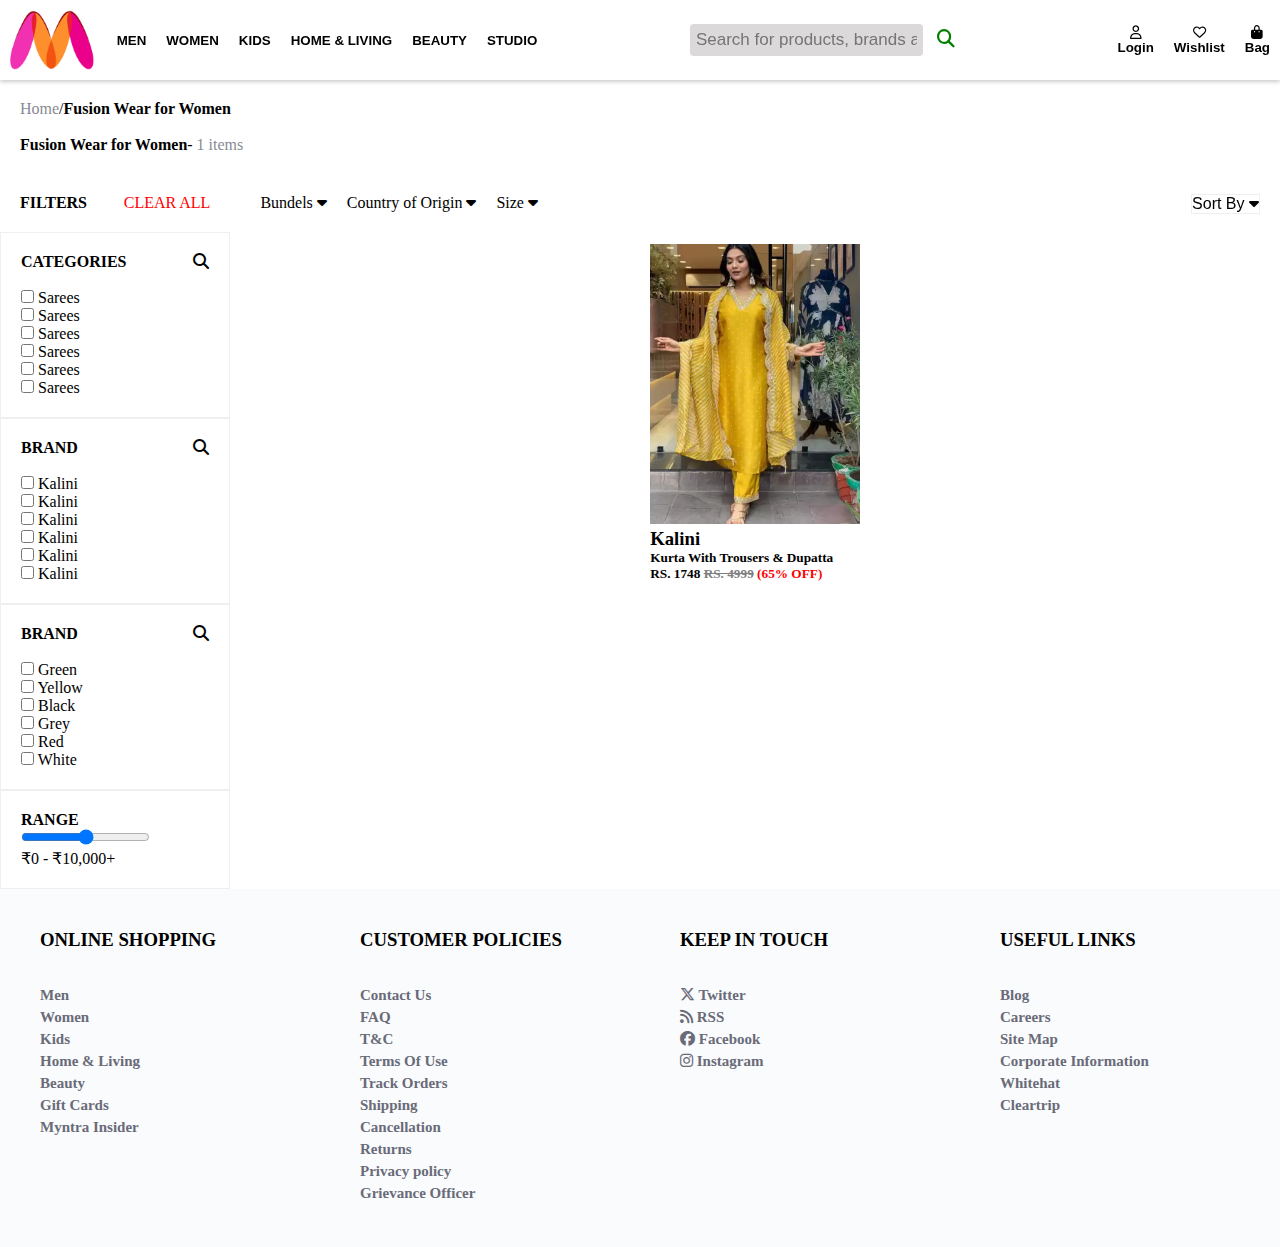
==== content.html @ 7fd1623e "content page added" ====
<!DOCTYPE html>
<html lang="en">

<head>
    <meta charset="UTF-8">
    <meta name="viewport" content="width=device-width, initial-scale=1.0">
    <link rel="stylesheet" href="styles.css">
    <link rel="stylesheet" href="contentpage.css">
    <link rel="stylesheet" href="https://cdnjs.cloudflare.com/ajax/libs/font-awesome/6.7.0/css/all.min.css">
    <title>Document</title>
</head>

<body>
    <div class="firstdiv">

        <div class="nav">
            <a href="index.html"><img src="images/myntra-1200x900.webp" height="100%"></a>
            <div class="nav2">
                <div class="navbuttons">
                    <a href="mens.html"><button class="btnnav">MEN</button></a>
                </div>
                <div class="navbuttons">
                    <a href="womens.html"><button class="btnnav">WOMEN</button></a>
                </div>
                <div class="navbuttons">
                    <a href="#"><button class="btnnav">KIDS</button></a>
                </div>
                <div class="navbuttons">
                    <a href="#"><button class="btnnav">HOME & LIVING</button></a>
                </div>
                <div class="navbuttons">
                    <a href="#"><button class="btnnav">BEAUTY</button></a>
                </div>
                <div class="navbuttons">
                    <a href="#"><button class="btnnav">STUDIO</button></a>
                </div>
            </div>
        </div>

        <!-- search bar right align -->
        <div class="search">
            <form action="#">
                <input type="text" placeholder="Search for products, brands and more" name="search">
                <button>
                    <i class="fa fa-search"></i>
                </button>
            </form>
        </div>
        <!-- search bar right align -->

        <div class="menu">
            <i class="fa-solid fa-bars"></i>

        </div>

        <div class="logo2">

            <div class="navbuttons">
                <a href="login.html"><button class="btnnav"><i class="fa-regular fa-user"></i><br>Login</button></a>
            </div>
            <div class="navbuttons">
                <a href="index.html"><button class="btnnav"><i class="fa-regular fa-heart"></i><br>Wishlist</button></a>
            </div>
            <div class="navbuttons">
                <a href="index.html"><button class="btnnav"><i class="fa-solid fa-bag-shopping"></i><br>Bag</button></a>
            </div>

        </div>
    </div>

    <div class="content2div">
        <span>Home</span>/<b>Fusion Wear for Women</b><br><br>
        <b>Fusion Wear for Women</b>-<span> 1 items</span>
    </div>

    <div class="respdiv">
        <div class="sort">SORT<i class="fa-solid fa-caret-down"></i></div>
        <div class="filter">FILTERS<i class="fa-solid fa-caret-down"></i></div>
    </div>


    <div class="content3div">
        <div class="leftside">
            <div class="leftside1">
                <div><B>FILTERS</B></div>
                <div style="color: RED;">CLEAR ALL</div>
            </div>
            <div class="leftside2">
                <div style="float: left;"><B>CATEGORIES</B></div>
                <div style="float: right;" class="searchicon"><i class="fa-solid fa-magnifying-glass"
                        id="iconsearch"></i></div>

                <br>
                <br>
                <input type="checkbox" name="" id=""><label> Sarees</label><br>
                <input type="checkbox" name="" id=""><label> Sarees</label><br>
                <input type="checkbox" name="" id=""><label> Sarees</label><br>
                <input type="checkbox" name="" id=""><label> Sarees</label><br>
                <input type="checkbox" name="" id=""><label> Sarees</label><br>
                <input type="checkbox" name="" id=""><label> Sarees</label><br>
            </div>
            <div class="leftside2">
                <div style="float: left;"><B>BRAND</B></div>
                <div style="float: right;" class="searchicon"><i class="fa-solid fa-magnifying-glass"
                        id="iconsearch"></i></div>

                <br>
                <br>
                <input type="checkbox" name="" id=""><label> Kalini</label><br>
                <input type="checkbox" name="" id=""><label> Kalini</label><br>
                <input type="checkbox" name="" id=""><label> Kalini</label><br>
                <input type="checkbox" name="" id=""><label> Kalini</label><br>
                <input type="checkbox" name="" id=""><label> Kalini</label><br>
                <input type="checkbox" name="" id=""><label> Kalini</label><br>
            </div>

            <div class="leftside2">
                <div style="float: left;"><B>BRAND</B></div>
                <div style="float: right;" class="searchicon"><i class="fa-solid fa-magnifying-glass"
                        id="iconsearch"></i></div>

                <br>
                <br>
                <input type="checkbox" name="" id=""><label> Green</label><br>
                <input type="checkbox" name="" id=""><label> Yellow</label><br>
                <input type="checkbox" name="" id=""><label> Black</label><br>
                <input type="checkbox" name="" id=""><label> Grey</label><br>
                <input type="checkbox" name="" id=""><label> Red</label><br>
                <input type="checkbox" name="" id=""><label> White</label><br>
            </div>

            <div class="leftside2">
                <div style="float: left;"><B>RANGE</B></div>
                <div style="float: right;" class="searchicon">
                </div>
                <br>
                <input type="range" name="" id="">
                <br>
                ₹0 - ₹10,000+

            </div>


        </div>
        <div class="rightside">
            <div class="rightside1">
                <div class="rightside1in">
                    <div>Bundels <i class="fa-solid fa-caret-down"></i></div>
                    <div>Country of Origin <i class="fa-solid fa-caret-down"></i></div>
                    <div>Size <i class="fa-solid fa-caret-down"></i></div>
                </div>
                <div class="dropdown">

                    <button class="dropbtn">Sort By <i class="fa-solid fa-caret-down"></i></button>
                    <div class="dropdown-content">
                        <a href="#">Link 1</a>
                        <a href="#">Link 2</a>
                        <a href="#">Link 3</a>
                    </div>

                </div>
            </div>
            <div class="rightsidephotocard">
                <a href="" style="text-decoration: none;">
                    <div class="rphotocard">
                        <div class="rpcimg">
                            <img style="height: 100% ;width: 100%;" src="images/womendress.webp">
                        </div>
                        <div class="rpctext">

                            <h3>Kalini</h3>
                            <!-- <br> -->
                            <h5>Kurta With Trousers & Dupatta</h5>
                            <h5><b>RS. 1748</b> <del>RS. 4999</del> <span>(65% OFF)</span></h5>


                        </div>

                    </div>
                </a>




            </div>
        </div>
    </div>

    <div class="footer">


        <div class="footblock">
            <h3>ONLINE SHOPPING</h3><br><br>



            <h4>Men</h4>
            <h4>Women</h4>
            <h4>Kids</h4>
            <h4>Home & Living</h4>
            <h4>Beauty</h4>
            <h4>Gift Cards</h4>
            <h4> Myntra Insider</h4>
        </div>
        <div class="footblock">
            <h3>CUSTOMER POLICIES</h3><br><br>


            <h4>Contact Us</h4>
            <h4>FAQ</h4>
            <h4>T&C</h4>
            <h4>Terms Of Use</h4>
            <h4>Track Orders</h4>
            <h4>Shipping</h4>
            <h4>Cancellation</h4>
            <h4>Returns</h4>
            <h4>Privacy policy</h4>
            <h4>Grievance Officer</h4>
        </div>
        <div class="footblock" id="social">
            <h3>KEEP IN TOUCH</h3><br><br>

            <h4>
                <div class="i1"><i class="fa-brands fa-x-twitter"></i> Twitter</div>
            </h4>
            <h4>
                <div class="i1"><i class="fa-solid fa-rss"></i> RSS</div>
            </h4>
            <h4>
                <div class="i1"><i class="fa-brands fa-facebook"></i> Facebook</div>
            </h4>
            <h4>
                <div class="i1"><i class="fa-brands fa-instagram"></i> Instagram</div>
            </h4>
        </div>

        <div class="footblock">
            <h3>USEFUL LINKS</h3><br><br>


            <h4>Blog</h4>
            <h4>Careers</h4>
            <h4>Site Map</h4>
            <h4>Corporate Information</h4>
            <h4>Whitehat</h4>
            <h4>Cleartrip</h4>
        </div>


    </div>

</body>

</html>
---- styles.css ----
* {
    margin: 0%;
    padding: 0%;
    box-sizing: border-box;
}

.firstdiv {
    display: flex;
    height: 80px;
    width: auto;
    background-color: rgb(255, 255, 255);
    box-shadow: 0 2px 4px 0 rgba(0, 0, 0, .2);
    position: sticky;
    justify-content: space-between;
    top: 0px;
}

/* .logo {
    width: 90px;
    text-align: center;
    align-content: center;

} */

/* .logo img {
    height: 100%;
    padding: 10px;
    margin-left: 10px;
} */

.menu{
    display: none;
}
.nav {
    /* margin-left: 20px; */
    display: flex;
    flex-wrap: nowrap;
}

.nav2 {
    /* margin-left: 20px; */
    display: flex;
    flex-wrap: nowrap;
}

.navbuttons {
    background-color: rgb(255, 255, 255);
    height: 60px;
    width: auto;
    margin: 10px;

}

.btnnav {
    height: 100%;
    width: 100%;
    border: 0px;
    background-color: rgb(255, 255, 255);
    font-weight: bold;
}

.search {
    /* flex-grow: 1; */
    display: flex;
    /* justify-content: flex-start; */
    align-items: center;
    /* margin-left: 50px; */
    flex-wrap: nowrap;
}

.search input[type="text"] {

    padding: 6px;
    /* margin-right: 10px; */
    border: none;
    font-size: 17px;
    border-radius: 4px;
    background-color: rgb(219, 217, 217);
}

.search button {
    padding: 6px 10px;
    background: white;
    color: green;
    border: none;
    cursor: pointer;
    border-radius: 4px;
}

.search button i {
    font-size: 18px;
}

.search button:hover {
    background: darkgreen;
    color: white;
}

.logo2 {
    /* margin-left: 20px; */
    display: flex;
    /* justify-content: flex-end; */
    align-items: center;
    flex-wrap: nowrap;
}

.seconddiv {
    /* height: 300px; */
    width: 100%;
    background-color: rgb(255, 255, 255);
    padding-top: 40px;
    padding-left: 50px;
    padding-right: 50px;
    padding-bottom: 0px;
}

.thirddiv {
    display: flex;
    width: 100%;
}

.maincard {
    display: flex;
    padding-top: 40px;
    padding-left: 50px;
    padding-right: 50px;
    padding-bottom: 0px;
    flex-wrap: wrap;
    justify-content: center;

}

.photocard {
    border-color: brown;
    border-style: solid;
    /* height: 300px; */
    width: 200px;
    background-color: aquamarine;

    margin: 10px;

}

.photocard .pcimg {
    height: 200px;
    width: 100%;
    background-color: rgb(232 222 200);
    padding: 5px;
}

.pctext {

    height: 100px;
    width: 100%;
    background-color: rgb(232 222 200);
    text-align: center;
    color: brown;

}

.secondlast {
    margin-top: 40px;
    margin-bottom: 40px;
}

.footer {
    /* height: 400px; */
    display: flex;
    background-color: #FAFBFC;
}

.footblock {

    margin: 40px;
    width: 25%;
    background-color: #FAFBFC;
}

.footer .footblock h4 {
    color: #696b79;
    display: block;
    font-size: 15px;
    text-decoration: none;
    padding-bottom: 5px;
    cursor: pointer;
    line-height: normal;
}

html {
    scroll-behavior: smooth;
}

#child1 {
    position: fixed;
    bottom: 25px;
    right: 25px;
    height: 50px;
    width: 50px;
    text-align: center;
    border-radius: 50%;
    align-content: center;
    background-color: #1d85fc;
    color: white;

}







@media screen and (max-width:999px) {
    .nav2 {
        display: none;
    }

    .search {
        display: none;
    }
    .menu{
        display: block;
        justify-self: center;
        align-self: center;
    }
    .maincard {
        display: flex;
        padding-top: 0px;
        padding-left: 0px;
        padding-right: 0px;
        padding-bottom: 0px;

        justify-content: center;
        align-items: center;

    }

    .footblock {

        margin: 40px;
        width: 100%;
        background-color: #FAFBFC;
        text-align: center;
    }

    .footer {
        display: flex;
        flex-direction: column;
        justify-content: center;
        align-items: center;
    }




}

@media screen and (max-width:1048px) {
    .maincard {
        display: flex;
        flex-wrap: wrap;
    }


}
---- contentpage.css ----
/* content page */
.content2div {
    /* height: 150px; */
    width: 100%;
    background-color: rgb(255, 255, 255);
    padding: 20px;
}

.content2div span {
    color: #878b94;

}

.content3div {
    display: flex;
    /* height:1000px; */
}

.leftside {
    height: 100%;
    width: 18%;
    background-color: rgb(255, 255, 255);
}

.rightside {

    width: 82%;
    /* background-color: brown; */


}


.leftside1 {
    padding: 20PX;
    display: flex;
    justify-content: space-between;
    align-items: center;
}

.leftside2 {
    padding: 20PX;
    /* display: flex; */
    border: 1px solid;
    border-color: #efefef;
    /* justify-content: space-between; */
}


.rightside1 {
    display: flex;
    justify-content: space-between;
    align-content: center;
    padding: 20PX;
    background-color: white;
    border-color: #efefef;
}

.rightside1in {
    display: flex;


}

.rightside1in div {
    margin-left: 10px;
    margin-right: 10px;
}

.rightsidephotocard {
    display: flex;
    /* justify-content: center; */
    /* display: flex; */
    /* padding-top: 40px; */
    /* padding-left: 50px; */
    /* padding-right: 50px; */
    /* padding-bottom: 0px; */
    flex-wrap: wrap;
    justify-content: center;

}

.rpctext {
    color: black;
}

.rpctext del {
    color: grey;

}

.rpctext span {
    color: red;
}


.rphotocard {
    /* border-color: brown;
    border-style: solid; */
    /* height: 300px; */
    width: 210px;
    background-color: rgb(255, 255, 255);

    margin: 10px;

}

.rphotocard .pcimg {
    /* height: 200px; */
    width: 100%;
    background-color: rgb(232 222 200);
    /* padding: 5px; */
}

.rpctext {

    /* height: 100px; */
    width: 100%;
    background-color: rgb(255, 255, 255);
    /* text-align: center; */
    /* color: brown; */

}

.dropbtn {
    background-color: #ffffff;

    /* padding: 16px; */
    font-size: 16px;
    border: none;
    cursor: pointer;
}

.dropdown {
    position: relative;
    display: inline-block;
    border: 1px solid;
    border-color: #efefef;

}

.dropdown-content {
    display: none;
    position: absolute;
    background-color: #f9f9f9;
    min-width: 160px;
    box-shadow: 0px 8px 16px 0px rgba(0, 0, 0, 0.2);
    z-index: 1;
}

.dropdown-content a {
    color: black;
    padding: 12px 16px;
    text-decoration: none;
    display: block;
}

.dropdown-content a:hover {
    background-color: #f1f1f1
}

.dropdown:hover .dropdown-content {
    display: block;
}

.dropdown:hover .dropbtn {
    background-color: #cac8c8;
}

.respdiv {
    display: none;
}

@media screen and (max-width:999px) {

    .respdiv {
        display: flex;
        align-items: center;
        justify-content: center;
    }

    .sort {
        width: 50%;
        /* text-align: center; */
        border: 1px solid;
        border-color: #efefef;

        display: flex;
        height: 40px;

        justify-content: center;

        align-items: center;

    }

    .filter {
        width: 50%;
        text-align: center;
        border: 1px solid;
        border-color: #efefef;
        display: flex;
        height: 40px;

        justify-content: center;

        align-items: center;
    }

    .content3div {
        flex-direction: column;
        justify-content: center;
        align-items: center;
    }

    .leftside {
        display: none;
    }

    .rightside1 {
        display: none;
    }
}




/* content page end */
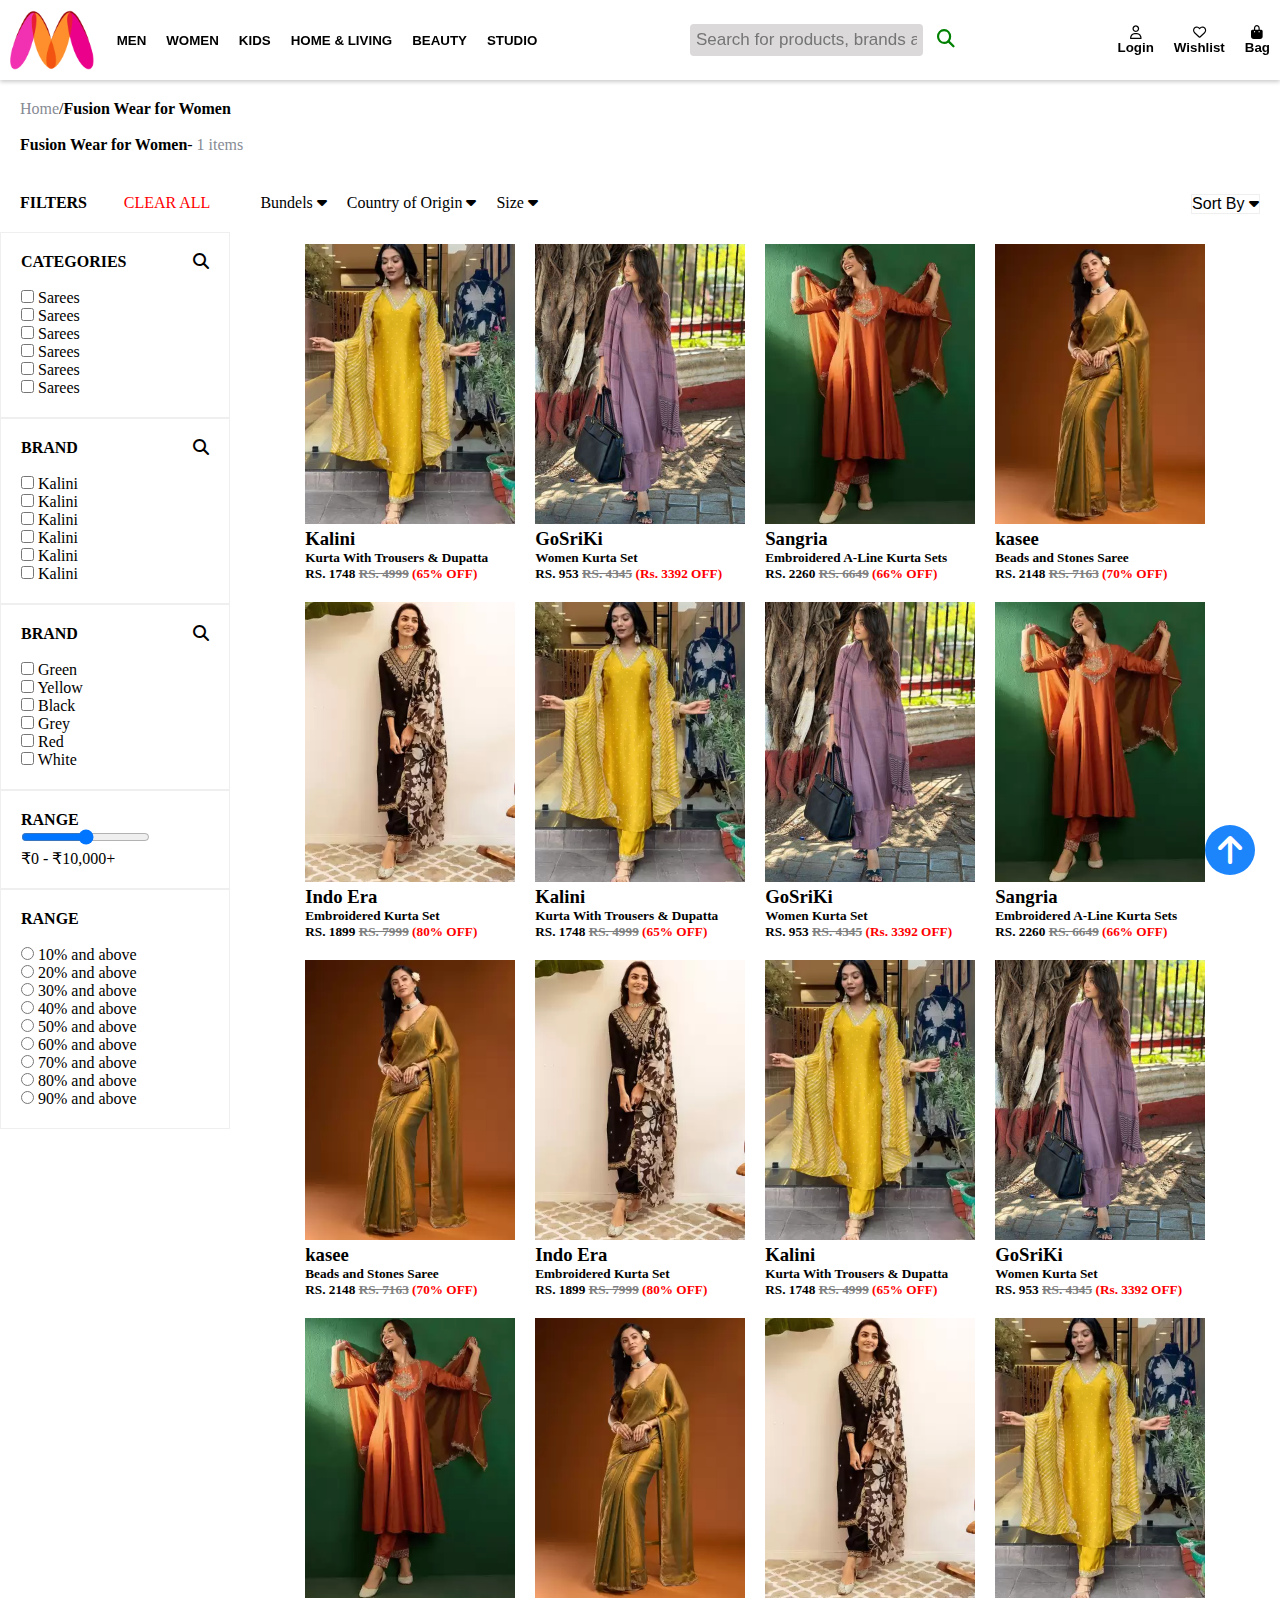
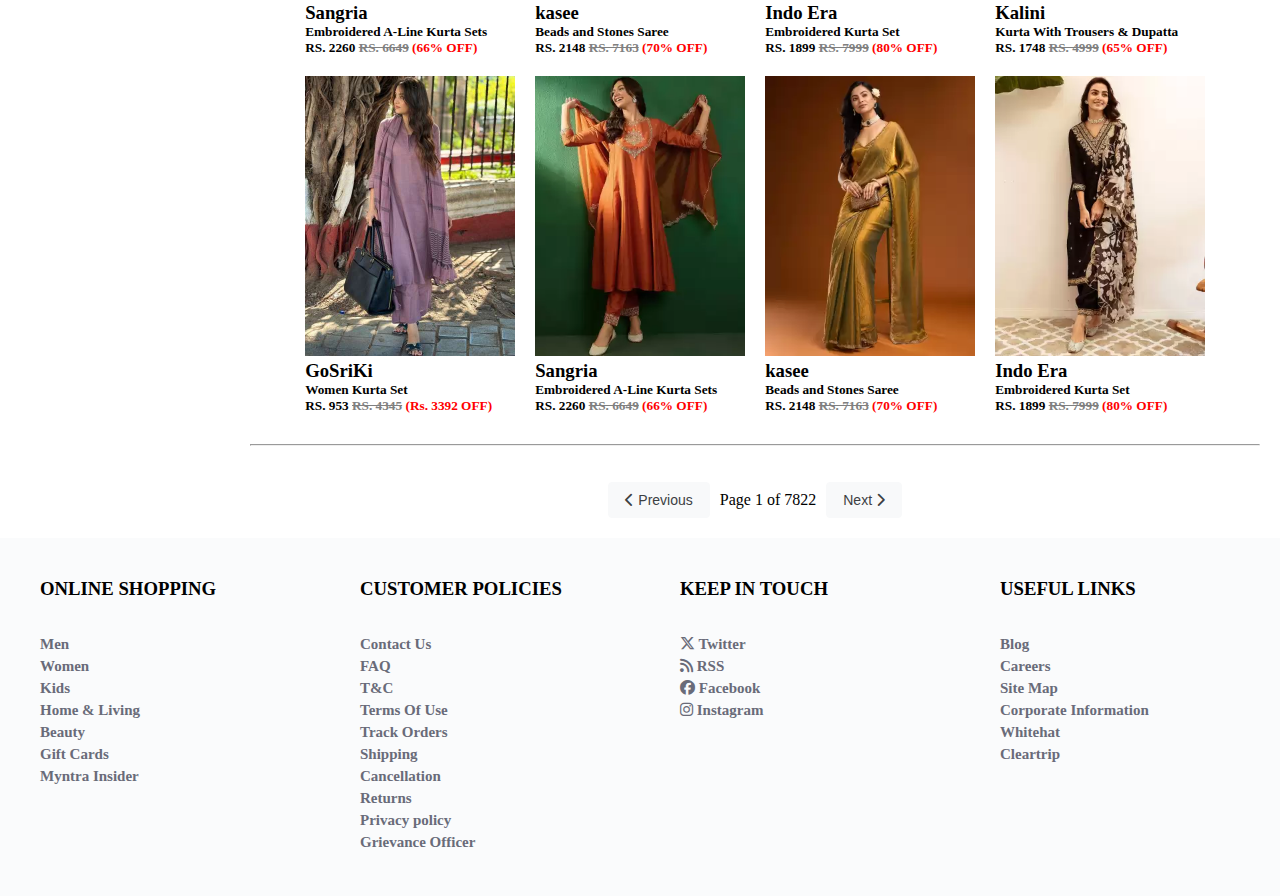
==== commit 0e6b62af: "finalpage" ====
--- a/content.html
+++ b/content.html
@@ -140,6 +140,24 @@
 
             </div>
 
+            <div class="leftside2">
+                <div style="float: left;"><B>RANGE</B></div>
+                <div style="float: right;" class="searchicon">
+                </div>
+                <br>               
+                <br>
+               <input type="radio" name="checkbox" id=""><label> 10% and above</label><br>
+               <input type="radio" name="checkbox" id=""><label> 20% and above</label><br>
+               <input type="radio" name="checkbox" id=""><label> 30% and above</label><br>
+               <input type="radio" name="checkbox" id=""><label> 40% and above</label><br>
+               <input type="radio" name="checkbox" id=""><label> 50% and above</label><br>
+               <input type="radio" name="checkbox" id=""><label> 60% and above</label><br>
+               <input type="radio" name="checkbox" id=""><label> 70% and above</label><br>
+               <input type="radio" name="checkbox" id=""><label> 80% and above</label><br>
+               <input type="radio" name="checkbox" id=""><label> 90% and above</label><br>
+
+            </div>
+
 
         </div>
         <div class="rightside">
@@ -161,7 +179,7 @@
                 </div>
             </div>
             <div class="rightsidephotocard">
-                <a href="" style="text-decoration: none;">
+                <a href="finalpage.html" style="text-decoration: none;">
                     <div class="rphotocard">
                         <div class="rpcimg">
                             <img style="height: 100% ;width: 100%;" src="images/womendress.webp">
@@ -179,10 +197,373 @@
                     </div>
                 </a>
 
-
-
-
-            </div>
+                <a href="finalpage.html" style="text-decoration: none;">
+                    <div class="rphotocard">
+                        <div class="rpcimg">
+                            <img style="height: 100% ;width: 100%;" src="images/female1.jpg">
+                        </div>
+                        <div class="rpctext">
+
+                            <h3>GoSriKi</h3>
+                            <!-- <br> -->
+                            <h5>Women Kurta Set</h5>
+                            <h5><b>RS. 953</b> <del>RS. 4345</del> <span>(Rs. 3392 OFF)</span></h5>
+
+
+                        </div>
+
+                    </div>
+                </a>
+
+                <a href="finalpage.html" style="text-decoration: none;">
+                    <div class="rphotocard">
+                        <div class="rpcimg">
+                            <img style="height: 100% ;width: 100%;" src="images/female2.webp">
+                        </div>
+                        <div class="rpctext">
+
+                            <h3>Sangria</h3>
+                            <!-- <br> -->
+                            <h5>Embroidered A-Line Kurta Sets</h5>
+                            <h5><b>RS. 2260</b> <del>RS. 6649</del> <span>(66% OFF)</span></h5>
+
+
+                        </div>
+
+                    </div>
+                </a>
+
+                <a href="finalpage.html" style="text-decoration: none;">
+                    <div class="rphotocard">
+                        <div class="rpcimg">
+                            <img style="height: 100% ;width: 100%;" src="images/female3.webp">
+                        </div>
+                        <div class="rpctext">
+
+                            <h3>kasee</h3>
+                            <!-- <br> -->
+                            <h5>Beads and Stones Saree</h5>
+                            <h5><b>RS. 2148</b> <del>RS. 7163</del> <span>(70% OFF)</span></h5>
+
+
+                        </div>
+
+                    </div>
+                </a>
+
+                <a href="finalpage.html" style="text-decoration: none;">
+                    <div class="rphotocard">
+                        <div class="rpcimg">
+                            <img style="height: 100% ;width: 100%;" src="images/female4.webp">
+                        </div>
+                        <div class="rpctext">
+
+                            <h3>Indo Era</h3>
+                            <!-- <br> -->
+                            <h5>Embroidered Kurta Set</h5>
+                            <h5><b>RS. 1899</b> <del>RS. 7999</del> <span>(80% OFF)</span></h5>
+
+
+                        </div>
+
+                    </div>
+                </a>
+
+                <!-- repeat -->
+                <a href="" style="text-decoration: none;">
+                    <div class="rphotocard">
+                        <div class="rpcimg">
+                            <img style="height: 100% ;width: 100%;" src="images/womendress.webp">
+                        </div>
+                        <div class="rpctext">
+
+                            <h3>Kalini</h3>
+                            <!-- <br> -->
+                            <h5>Kurta With Trousers & Dupatta</h5>
+                            <h5><b>RS. 1748</b> <del>RS. 4999</del> <span>(65% OFF)</span></h5>
+
+
+                        </div>
+
+                    </div>
+                </a>
+
+                <a href="" style="text-decoration: none;">
+                    <div class="rphotocard">
+                        <div class="rpcimg">
+                            <img style="height: 100% ;width: 100%;" src="images/female1.jpg">
+                        </div>
+                        <div class="rpctext">
+
+                            <h3>GoSriKi</h3>
+                            <!-- <br> -->
+                            <h5>Women Kurta Set</h5>
+                            <h5><b>RS. 953</b> <del>RS. 4345</del> <span>(Rs. 3392 OFF)</span></h5>
+
+
+                        </div>
+
+                    </div>
+                </a>
+
+                <a href="" style="text-decoration: none;">
+                    <div class="rphotocard">
+                        <div class="rpcimg">
+                            <img style="height: 100% ;width: 100%;" src="images/female2.webp">
+                        </div>
+                        <div class="rpctext">
+
+                            <h3>Sangria</h3>
+                            <!-- <br> -->
+                            <h5>Embroidered A-Line Kurta Sets</h5>
+                            <h5><b>RS. 2260</b> <del>RS. 6649</del> <span>(66% OFF)</span></h5>
+
+
+                        </div>
+
+                    </div>
+                </a>
+
+                <a href="" style="text-decoration: none;">
+                    <div class="rphotocard">
+                        <div class="rpcimg">
+                            <img style="height: 100% ;width: 100%;" src="images/female3.webp">
+                        </div>
+                        <div class="rpctext">
+
+                            <h3>kasee</h3>
+                            <!-- <br> -->
+                            <h5>Beads and Stones Saree</h5>
+                            <h5><b>RS. 2148</b> <del>RS. 7163</del> <span>(70% OFF)</span></h5>
+
+
+                        </div>
+
+                    </div>
+                </a>
+
+                <a href="" style="text-decoration: none;">
+                    <div class="rphotocard">
+                        <div class="rpcimg">
+                            <img style="height: 100% ;width: 100%;" src="images/female4.webp">
+                        </div>
+                        <div class="rpctext">
+
+                            <h3>Indo Era</h3>
+                            <!-- <br> -->
+                            <h5>Embroidered Kurta Set</h5>
+                            <h5><b>RS. 1899</b> <del>RS. 7999</del> <span>(80% OFF)</span></h5>
+
+
+                        </div>
+
+                    </div>
+                </a>
+
+                <!-- repeat -->
+                <a href="" style="text-decoration: none;">
+                    <div class="rphotocard">
+                        <div class="rpcimg">
+                            <img style="height: 100% ;width: 100%;" src="images/womendress.webp">
+                        </div>
+                        <div class="rpctext">
+
+                            <h3>Kalini</h3>
+                            <!-- <br> -->
+                            <h5>Kurta With Trousers & Dupatta</h5>
+                            <h5><b>RS. 1748</b> <del>RS. 4999</del> <span>(65% OFF)</span></h5>
+
+
+                        </div>
+
+                    </div>
+                </a>
+
+                <a href="" style="text-decoration: none;">
+                    <div class="rphotocard">
+                        <div class="rpcimg">
+                            <img style="height: 100% ;width: 100%;" src="images/female1.jpg">
+                        </div>
+                        <div class="rpctext">
+
+                            <h3>GoSriKi</h3>
+                            <!-- <br> -->
+                            <h5>Women Kurta Set</h5>
+                            <h5><b>RS. 953</b> <del>RS. 4345</del> <span>(Rs. 3392 OFF)</span></h5>
+
+
+                        </div>
+
+                    </div>
+                </a>
+
+                <a href="" style="text-decoration: none;">
+                    <div class="rphotocard">
+                        <div class="rpcimg">
+                            <img style="height: 100% ;width: 100%;" src="images/female2.webp">
+                        </div>
+                        <div class="rpctext">
+
+                            <h3>Sangria</h3>
+                            <!-- <br> -->
+                            <h5>Embroidered A-Line Kurta Sets</h5>
+                            <h5><b>RS. 2260</b> <del>RS. 6649</del> <span>(66% OFF)</span></h5>
+
+
+                        </div>
+
+                    </div>
+                </a>
+
+                <a href="" style="text-decoration: none;">
+                    <div class="rphotocard">
+                        <div class="rpcimg">
+                            <img style="height: 100% ;width: 100%;" src="images/female3.webp">
+                        </div>
+                        <div class="rpctext">
+
+                            <h3>kasee</h3>
+                            <!-- <br> -->
+                            <h5>Beads and Stones Saree</h5>
+                            <h5><b>RS. 2148</b> <del>RS. 7163</del> <span>(70% OFF)</span></h5>
+
+
+                        </div>
+
+                    </div>
+                </a>
+
+                <a href="" style="text-decoration: none;">
+                    <div class="rphotocard">
+                        <div class="rpcimg">
+                            <img style="height: 100% ;width: 100%;" src="images/female4.webp">
+                        </div>
+                        <div class="rpctext">
+
+                            <h3>Indo Era</h3>
+                            <!-- <br> -->
+                            <h5>Embroidered Kurta Set</h5>
+                            <h5><b>RS. 1899</b> <del>RS. 7999</del> <span>(80% OFF)</span></h5>
+
+
+                        </div>
+
+                    </div>
+                </a>
+
+                <!-- repeat -->
+                <a href="" style="text-decoration: none;">
+                    <div class="rphotocard">
+                        <div class="rpcimg">
+                            <img style="height: 100% ;width: 100%;" src="images/womendress.webp">
+                        </div>
+                        <div class="rpctext">
+
+                            <h3>Kalini</h3>
+                            <!-- <br> -->
+                            <h5>Kurta With Trousers & Dupatta</h5>
+                            <h5><b>RS. 1748</b> <del>RS. 4999</del> <span>(65% OFF)</span></h5>
+
+
+                        </div>
+
+                    </div>
+                </a>
+
+                <a href="" style="text-decoration: none;">
+                    <div class="rphotocard">
+                        <div class="rpcimg">
+                            <img style="height: 100% ;width: 100%;" src="images/female1.jpg">
+                        </div>
+                        <div class="rpctext">
+
+                            <h3>GoSriKi</h3>
+                            <!-- <br> -->
+                            <h5>Women Kurta Set</h5>
+                            <h5><b>RS. 953</b> <del>RS. 4345</del> <span>(Rs. 3392 OFF)</span></h5>
+
+
+                        </div>
+
+                    </div>
+                </a>
+
+                <a href="" style="text-decoration: none;">
+                    <div class="rphotocard">
+                        <div class="rpcimg">
+                            <img style="height: 100% ;width: 100%;" src="images/female2.webp">
+                        </div>
+                        <div class="rpctext">
+
+                            <h3>Sangria</h3>
+                            <!-- <br> -->
+                            <h5>Embroidered A-Line Kurta Sets</h5>
+                            <h5><b>RS. 2260</b> <del>RS. 6649</del> <span>(66% OFF)</span></h5>
+
+
+                        </div>
+
+                    </div>
+                </a>
+
+                <a href="" style="text-decoration: none;">
+                    <div class="rphotocard">
+                        <div class="rpcimg">
+                            <img style="height: 100% ;width: 100%;" src="images/female3.webp">
+                        </div>
+                        <div class="rpctext">
+
+                            <h3>kasee</h3>
+                            <!-- <br> -->
+                            <h5>Beads and Stones Saree</h5>
+                            <h5><b>RS. 2148</b> <del>RS. 7163</del> <span>(70% OFF)</span></h5>
+
+
+                        </div>
+
+                    </div>
+                </a>
+
+                <a href="" style="text-decoration: none;">
+                    <div class="rphotocard">
+                        <div class="rpcimg">
+                            <img style="height: 100% ;width: 100%;" src="images/female4.webp">
+                        </div>
+                        <div class="rpctext">
+
+                            <h3>Indo Era</h3>
+                            <!-- <br> -->
+                            <h5>Embroidered Kurta Set</h5>
+                            <h5><b>RS. 1899</b> <del>RS. 7999</del> <span>(80% OFF)</span></h5>
+
+
+                        </div>
+
+                    </div>
+                </a>
+
+                <!-- repeat -->
+
+            </div>
+
+
+            <!--photocardend  -->
+
+            <div class="rightsideend">
+                
+                <hr>
+                <br>
+                <br>
+                <div class="rightsidenavbuttons">
+                    <button><i class="fa-solid fa-chevron-left"></i> Previous</button>
+                    <div>
+                        Page 1 of 7822
+                    </div>
+                    <button>Next <i class="fa-solid fa-chevron-right"></i></button>
+                </div>
+
+            </div>
+
         </div>
     </div>
 
@@ -248,7 +629,9 @@
 
 
     </div>
-
+    <a href="#top">
+        <div class="child" id="child1"><i class="fa-solid fa-2x fa-arrow-up"></i></div>
+    </a>
 </body>
 
 </html>--- a/styles.css
+++ b/styles.css
@@ -13,6 +13,7 @@
     position: sticky;
     justify-content: space-between;
     top: 0px;
+    z-index: 2;
 }
 
 /* .logo {
--- a/contentpage.css
+++ b/contentpage.css
@@ -77,8 +77,14 @@
     /* padding-bottom: 0px; */
     flex-wrap: wrap;
     justify-content: center;
-
-}
+    /* height: 150vh;
+    overflow: scroll; */
+
+}
+
+/* .rightsidephotocard::-webkit-scrollbar{
+    width: 0px;
+} */
 
 .rpctext {
     color: black;
@@ -121,6 +127,62 @@
     /* color: brown; */
 
 }
+
+
+.rightsideend{
+    padding: 20PX;
+}
+
+
+.rightsideend hr{
+    color: #efefef !important;
+}
+
+.rightsidenavbuttons{
+    display: flex;
+    justify-content: center;
+   
+}
+
+.rightsidenavbuttons div{
+    display: flex;
+    align-items: center;
+    justify-content: center;
+} 
+
+.rightsidenavbuttons button{
+    margin-left: 10px;
+    margin-right: 10px;
+    background-color: #f8f9fa;
+    border: 1px solid #f8f9fa;
+    border-radius: 4px;
+    color: #3c4043;
+    cursor: pointer;
+    font-family: arial,sans-serif;
+    font-size: 14px;
+    height: 36px;
+    line-height: 27px;
+    min-width: 54px;
+    padding: 0 16px;
+    text-align: center;
+    user-select: none;
+    -webkit-user-select: none;
+    touch-action: manipulation;
+    white-space: pre;
+  
+}
+
+
+.rightsidenavbuttons button:hover {
+    border-color: #dadce0;
+    box-shadow: rgba(0, 0, 0, .1) 0 1px 1px;
+    color: #202124;
+  }
+  
+  .rightsidenavbuttons button:focus {
+    border-color: #4285f4;
+    outline: none;
+  }
 
 .dropbtn {
     background-color: #ffffff;
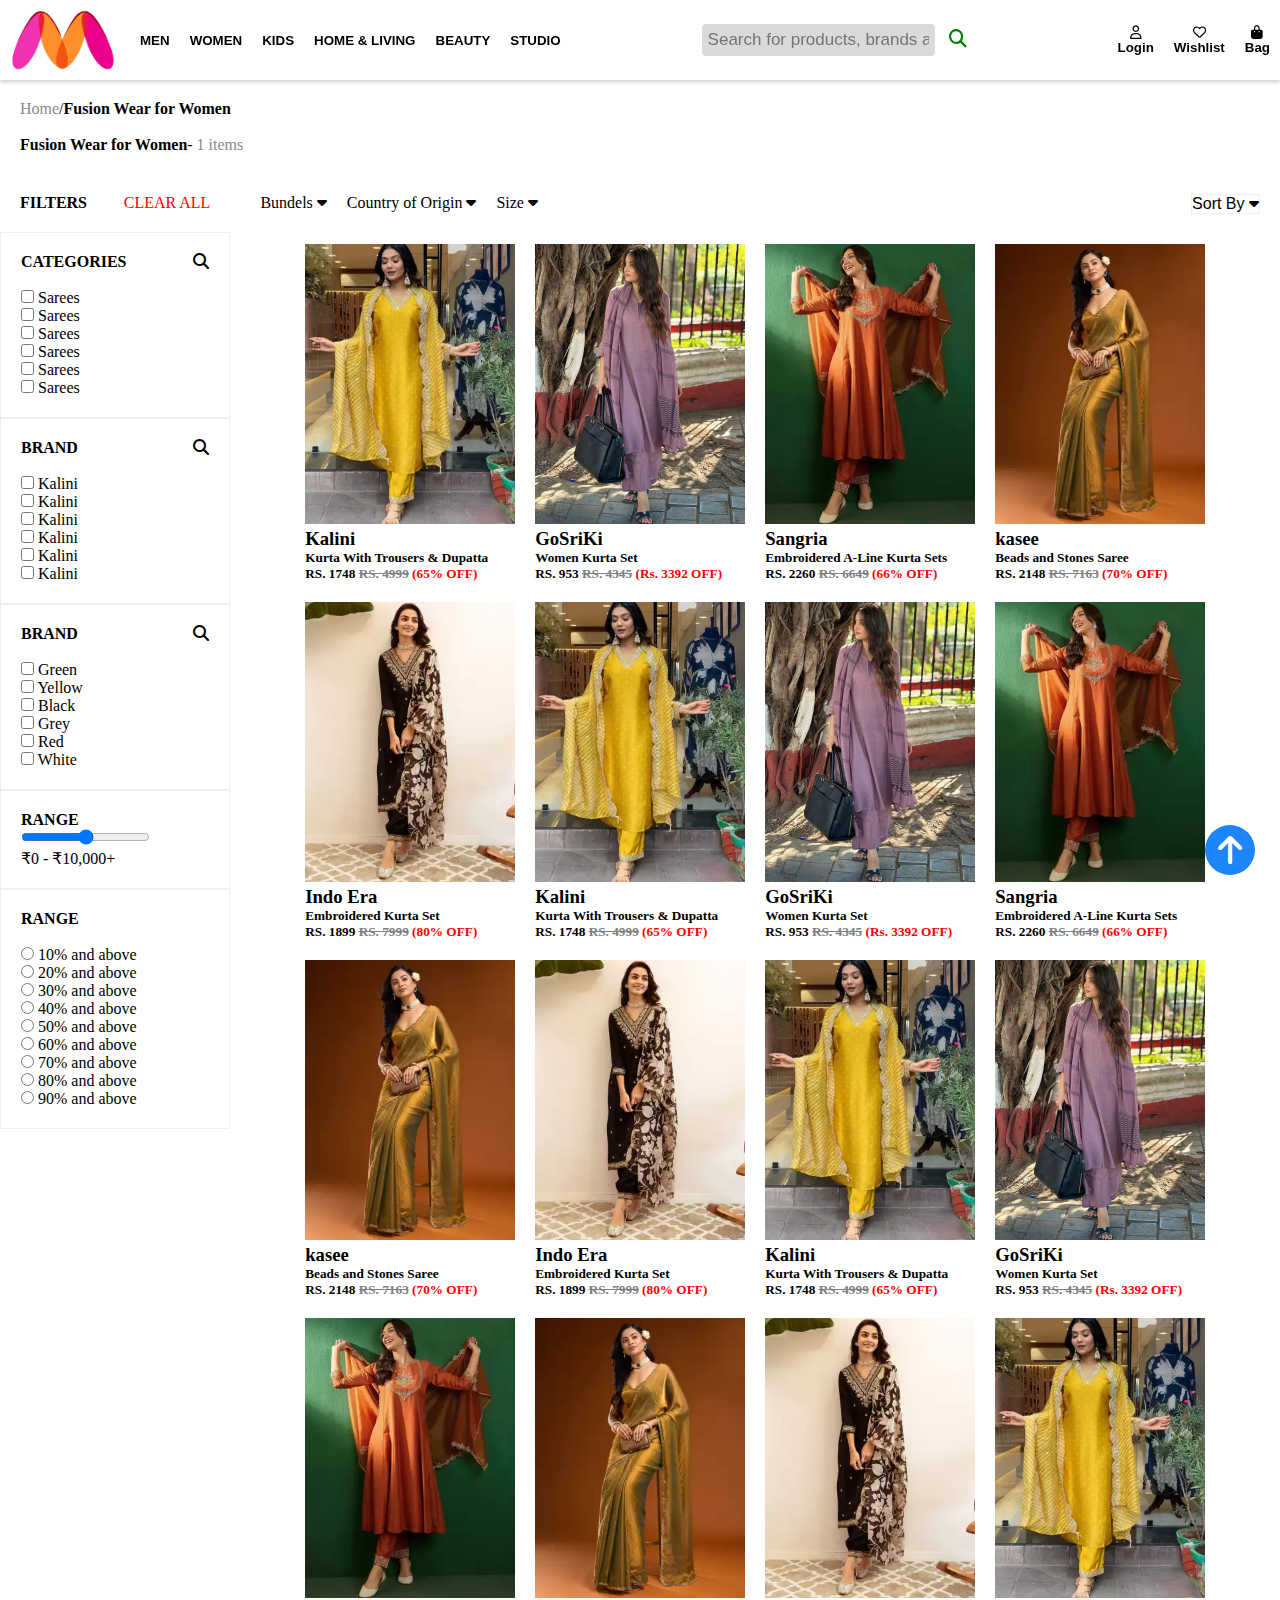
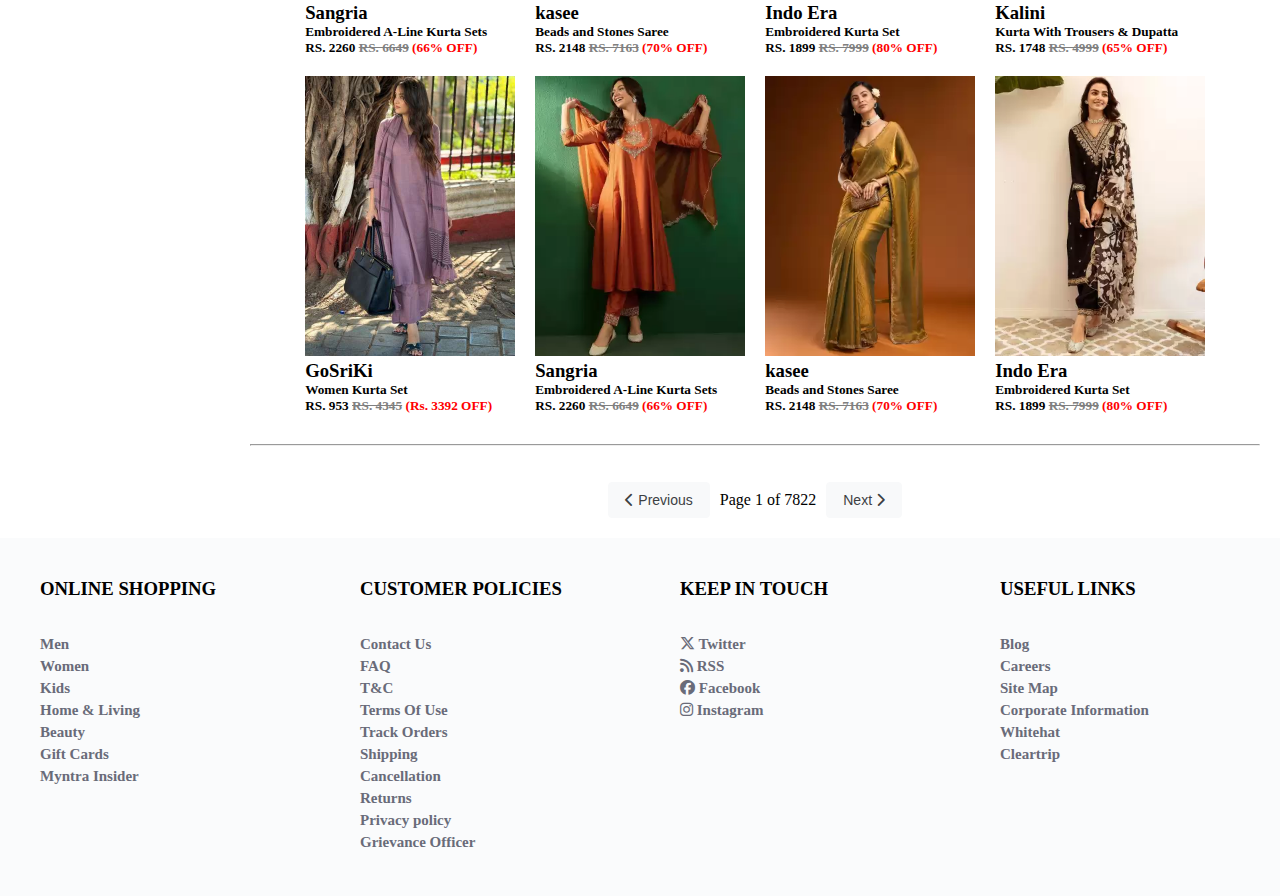
==== commit a3084829: "final fix" ====
--- a/content.html
+++ b/content.html
@@ -14,7 +14,9 @@
     <div class="firstdiv">
 
         <div class="nav">
-            <a href="index.html"><img src="images/myntra-1200x900.webp" height="100%"></a>
+            <div class="logodiv">
+                <a href="index.html"><img src="images/myntra-1200x900.webp" height="100%" width="100%"></a>
+            </div>
             <div class="nav2">
                 <div class="navbuttons">
                     <a href="mens.html"><button class="btnnav">MEN</button></a>
--- a/styles.css
+++ b/styles.css
@@ -37,6 +37,11 @@
     display: flex;
     flex-wrap: nowrap;
 }
+
+.logodiv{
+    width: 130px;
+}
+
 
 .nav2 {
     /* margin-left: 20px; */
@@ -130,6 +135,12 @@
     justify-content: center;
 
 }
+
+.maincard a{
+    text-decoration:none ;
+
+}
+
 
 .photocard {
     border-color: brown;
@@ -251,8 +262,25 @@
         align-items: center;
     }
 
-
-
+    .pctext {
+
+        height: auto;
+        width: 100%;
+        background-color: rgb(232 222 200);
+        text-align: center;
+        color: brown;
+    
+    }
+    .photocard {
+        border-color: brown;
+        border-style: solid;
+        /* height: 300px; */
+        width: 150px;
+        background-color: aquamarine;
+    
+        margin: 10px;
+    
+    }
 
 }
 
--- a/contentpage.css
+++ b/contentpage.css
@@ -123,11 +123,11 @@
     /* height: 100px; */
     width: 100%;
     background-color: rgb(255, 255, 255);
+    
     /* text-align: center; */
     /* color: brown; */
 
 }
-
 
 .rightsideend{
     padding: 20PX;
